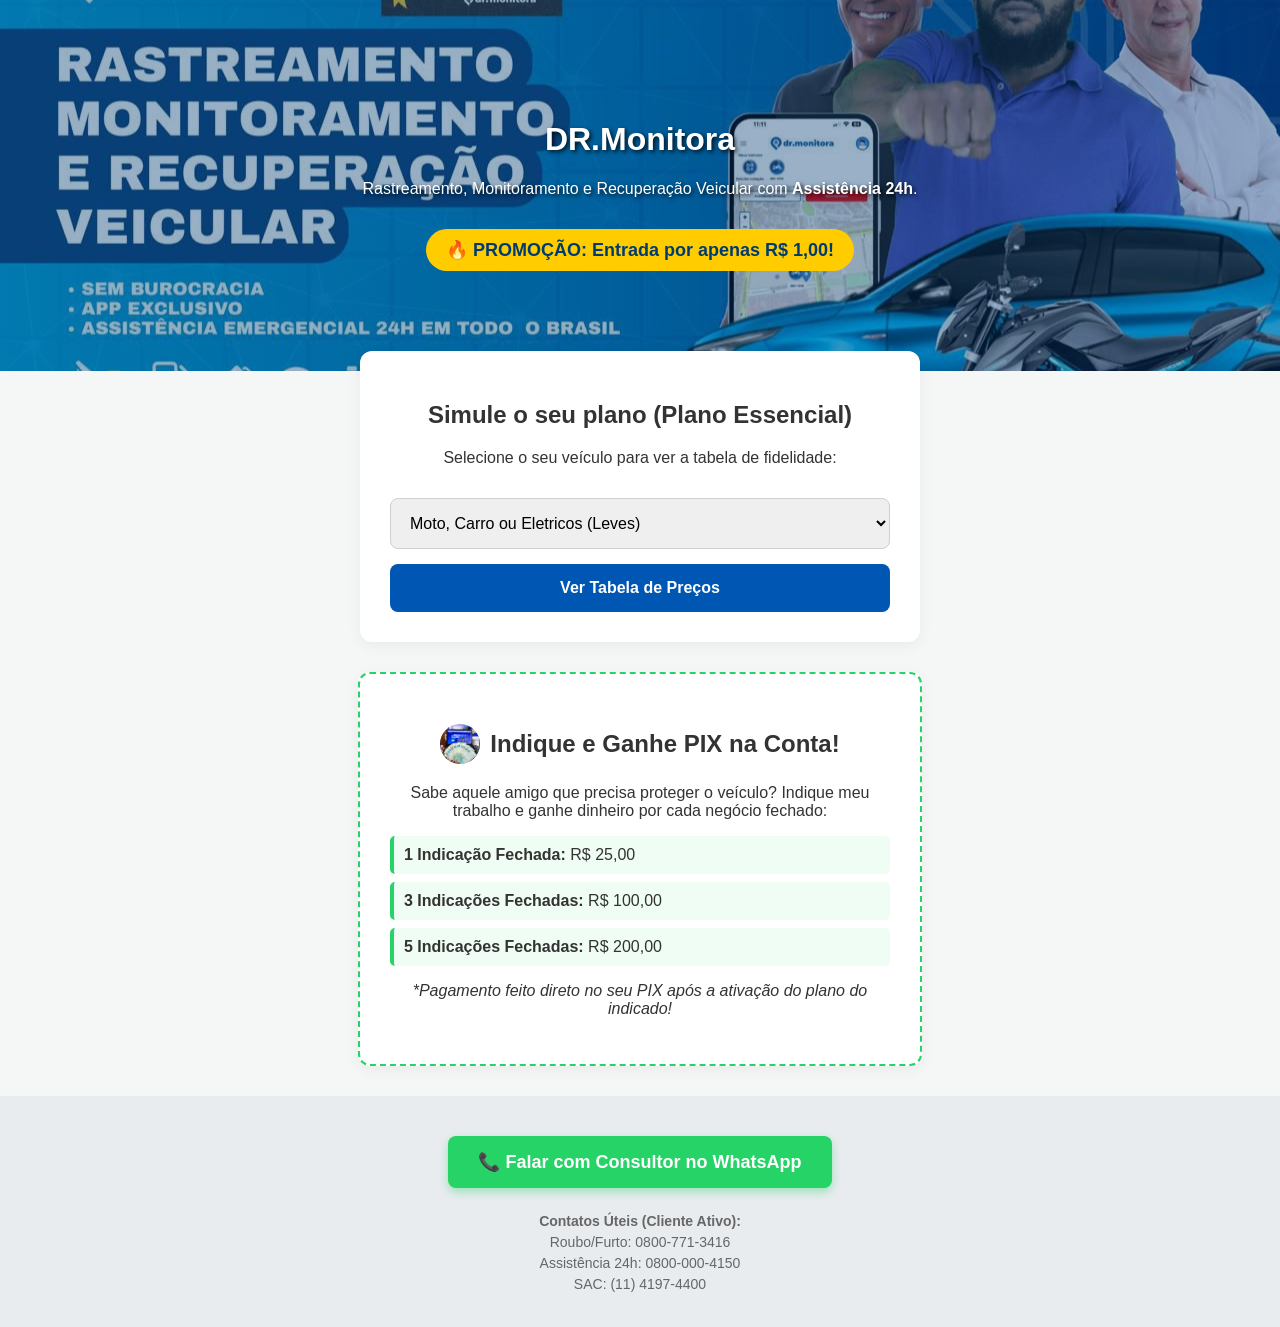
==== index.html @ 3dd0b063 "Add files via upload" ====
<!DOCTYPE html>
<html lang="pt-BR">
<head>
    <meta charset="UTF-8">
    <meta name="viewport" content="width=device-width, initial-scale=1.0">
    <title>DR.Monitora | Consultor de Vendas</title>
    <link rel="stylesheet" href="style.css">
</head>
<body>

    <header>
        <div class="header-content">
            <h1>DR.Monitora</h1>
            <p>Rastreamento, Monitoramento e Recuperação Veicular com <strong>Assistência 24h</strong>.</p>
            <div class="badge-promocao">🔥 PROMOÇÃO: Entrada por apenas R$ 1,00!</div>
        </div>
    </header>

    <section class="card-simulador">
        <h2>Simule o seu plano (Plano Essencial)</h2>
        <p>Selecione o seu veículo para ver a tabela de fidelidade:</p>
        
        <select id="tipoVeiculo">
            <option value="leves">Moto, Carro ou Eletricos (Leves)</option>
            <option value="utilitarios">Picapes, SUVs e Caminhonetes</option>
            <option value="vans">Micro-ônibus, Vans e Furgões</option>
        </select>
        
        <button onclick="simularPlanos()">Ver Tabela de Preços</button>
    </section>

    <section id="areaPlanos"></section>

    <section class="card-indique">
        <h2 style="display: flex; align-items: center; justify-content: center; gap: 10px;">
            <img src="icone-pix.jpeg" alt="Ícone PIX" style="width: 40px; height: 40px; border-radius: 50%; object-fit: cover;">
            Indique e Ganhe PIX na Conta!
        </h2>
        <p>Sabe aquele amigo que precisa proteger o veículo? Indique meu trabalho e ganhe dinheiro por cada negócio fechado:</p>
        <ul>
            <li><strong>1 Indicação Fechada:</strong> R$ 25,00</li>
            <li><strong>3 Indicações Fechadas:</strong> R$ 100,00</li>
            <li><strong>5 Indicações Fechadas:</strong> R$ 200,00</li>
        </ul>
        <p><em>*Pagamento feito direto no seu PIX após a ativação do plano do indicado!</em></p>
    </section>

    <footer>
        <a href="#" class="btn-whatsapp">📞 Falar com Consultor no WhatsApp</a>
        <div class="telefones-uteis">
            <p><strong>Contatos Úteis (Cliente Ativo):</strong></p>
            <p>Roubo/Furto: 0800-771-3416</p>
            <p>Assistência 24h: 0800-000-4150</p>
            <p>SAC: (11) 4197-4400</p>
        </div>
    </footer>

    <script src="script.js"></script>
</body>
</html>
---- style.css ----
body {
    font-family: 'Segoe UI', Tahoma, Geneva, Verdana, sans-serif;
    background-color: #f4f7f6;
    color: #333;
    text-align: center;
    margin: 0;
    padding: 0;
}

header {
    background-color: #003b70;
    background-image: url('banner-topo.jpeg');
    background-size: cover;
    background-position: center;
    color: white;
    padding: 100px 20px;
    position: relative;
}

header .header-content {
    position: relative;
    z-index: 2;
    text-shadow: 2px 2px 4px rgba(0,0,0,0.8);
}

header::after {
    content: '';
    position: absolute;
    top: 0; left: 0; width: 100%; height: 100%;
    background-color: rgba(0, 59, 112, 0.4);
    z-index: 1;
}

.badge-promocao {
    background-color: #ffcc00;
    color: #003b70;
    display: inline-block;
    padding: 10px 20px;
    border-radius: 30px;
    font-weight: bold;
    margin-top: 15px;
    font-size: 18px;
    text-shadow: none;
}

.card-simulador, .card-indique {
    background: white;
    padding: 30px;
    border-radius: 12px;
    box-shadow: 0 4px 15px rgba(0,0,0,0.05);
    max-width: 500px;
    margin: -20px auto 30px auto;
    position: relative;
    z-index: 10;
}

.card-indique {
    margin-top: 20px;
    border: 2px dashed #25D366;
}

.card-indique ul {
    text-align: left;
    list-style: none;
    padding: 0;
}

.card-indique li {
    background: #f0fdf4;
    margin: 8px 0;
    padding: 10px;
    border-radius: 5px;
    border-left: 4px solid #25D366;
}

select, button {
    width: 100%;
    padding: 15px;
    margin-top: 15px;
    border-radius: 8px;
    border: 1px solid #ccd0d5;
    font-size: 16px;
    box-sizing: border-box;
}

button {
    background-color: #0056b3;
    color: white;
    border: none;
    cursor: pointer;
    font-weight: bold;
    transition: 0.3s;
}

button:hover {
    background-color: #004494;
}

.btn-whatsapp {
    display: inline-block;
    background-color: #25D366;
    color: white;
    padding: 15px 30px;
    text-decoration: none;
    border-radius: 8px;
    font-weight: bold;
    font-size: 18px;
    margin-top: 10px;
    box-shadow: 0 4px 10px rgba(37, 211, 102, 0.4);
    transition: 0.3s;
}

.btn-whatsapp:hover {
    background-color: #1ebe57;
}

footer {
    padding: 30px 20px;
    background-color: #e9ecef;
}

.telefones-uteis {
    margin-top: 25px;
    font-size: 14px;
    color: #666;
}

.telefones-uteis p {
    margin: 5px 0;
}
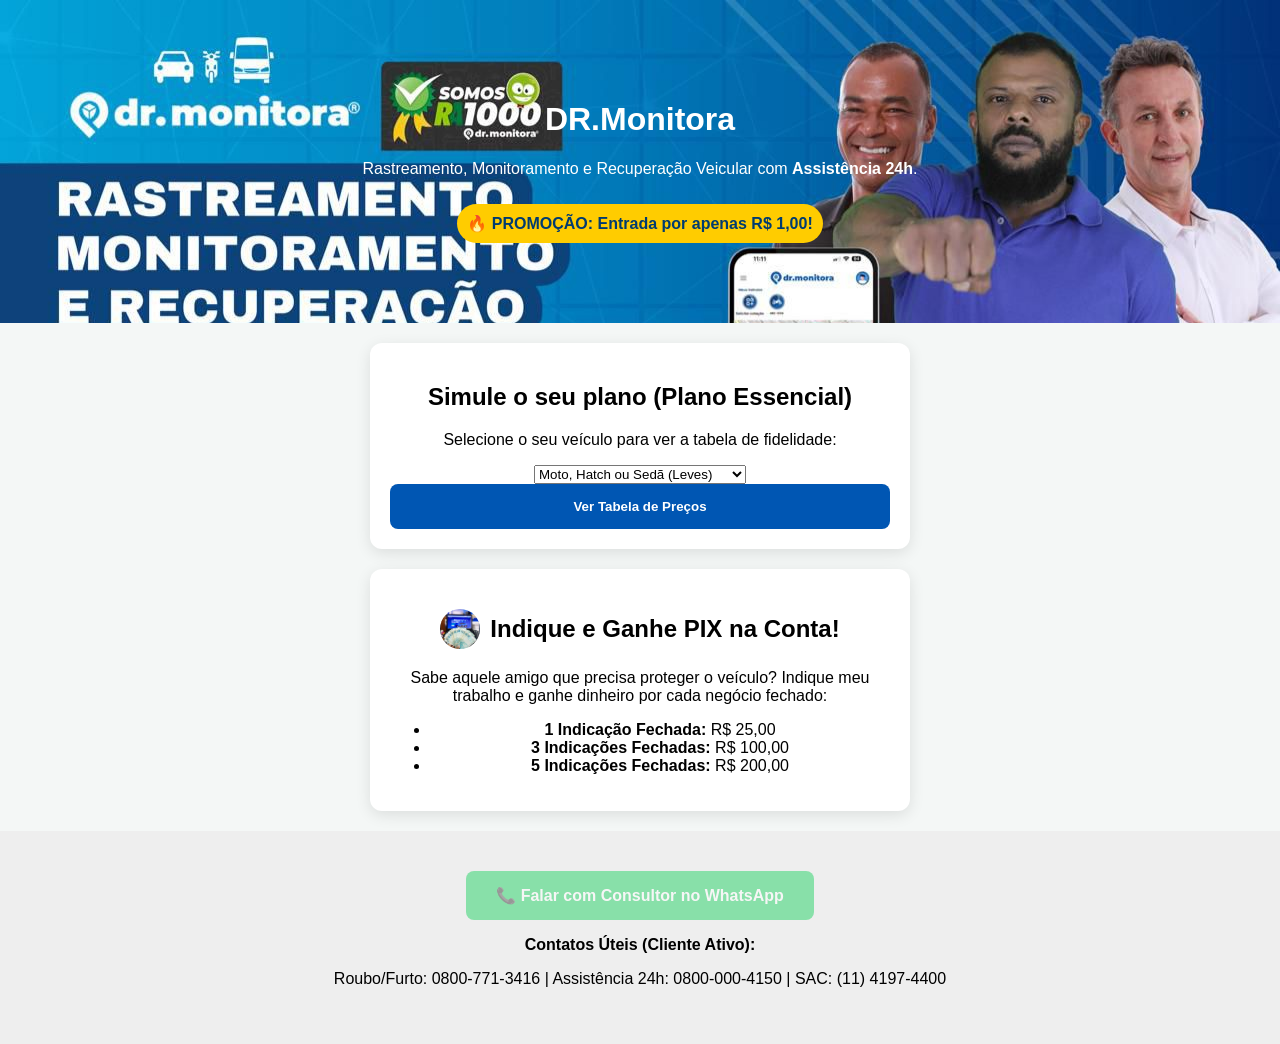
==== commit bf6265db: "Add files via upload" ====
--- a/index.html
+++ b/index.html
@@ -19,13 +19,11 @@
     <section class="card-simulador">
         <h2>Simule o seu plano (Plano Essencial)</h2>
         <p>Selecione o seu veículo para ver a tabela de fidelidade:</p>
-        
         <select id="tipoVeiculo">
-            <option value="leves">Moto, Carro ou Eletricos (Leves)</option>
+            <option value="leves">Moto, Hatch ou Sedã (Leves)</option>
             <option value="utilitarios">Picapes, SUVs e Caminhonetes</option>
             <option value="vans">Micro-ônibus, Vans e Furgões</option>
         </select>
-        
         <button onclick="simularPlanos()">Ver Tabela de Preços</button>
     </section>
 
@@ -42,16 +40,13 @@
             <li><strong>3 Indicações Fechadas:</strong> R$ 100,00</li>
             <li><strong>5 Indicações Fechadas:</strong> R$ 200,00</li>
         </ul>
-        <p><em>*Pagamento feito direto no seu PIX após a ativação do plano do indicado!</em></p>
     </section>
 
     <footer>
-        <a href="#" class="btn-whatsapp">📞 Falar com Consultor no WhatsApp</a>
+        <a id="linkWhatsapp" class="btn-whatsapp">📞 Falar com Consultor no WhatsApp</a>
         <div class="telefones-uteis">
             <p><strong>Contatos Úteis (Cliente Ativo):</strong></p>
-            <p>Roubo/Furto: 0800-771-3416</p>
-            <p>Assistência 24h: 0800-000-4150</p>
-            <p>SAC: (11) 4197-4400</p>
+            <p>Roubo/Furto: 0800-771-3416 | Assistência 24h: 0800-000-4150 | SAC: (11) 4197-4400</p>
         </div>
     </footer>
 
--- a/style.css
+++ b/style.css
@@ -1,130 +1,11 @@
-body {
-    font-family: 'Segoe UI', Tahoma, Geneva, Verdana, sans-serif;
-    background-color: #f4f7f6;
-    color: #333;
-    text-align: center;
-    margin: 0;
-    padding: 0;
+body { font-family: 'Segoe UI', sans-serif; background-color: #f4f7f6; text-align: center; margin: 0; padding: 0; }
+header { background-color: #003b70; background-image: url('banner-topo.jpeg'); background-size: cover; padding: 80px 20px; color: white; position: relative; }
+.card-simulador, .card-indique { background: white; padding: 20px; border-radius: 12px; max-width: 500px; margin: 20px auto; box-shadow: 0 4px 15px rgba(0,0,0,0.1); }
+button { width: 100%; padding: 15px; background: #0056b3; color: white; border: none; border-radius: 8px; cursor: pointer; font-weight: bold; }
+.btn-whatsapp { 
+    display: inline-block; background-color: #25D366; color: white; padding: 15px 30px; 
+    border-radius: 8px; text-decoration: none; font-weight: bold; cursor: pointer;
+    opacity: 0.5; pointer-events: none; transition: 0.3s;
 }
-
-header {
-    background-color: #003b70;
-    background-image: url('banner-topo.jpeg');
-    background-size: cover;
-    background-position: center;
-    color: white;
-    padding: 100px 20px;
-    position: relative;
-}
-
-header .header-content {
-    position: relative;
-    z-index: 2;
-    text-shadow: 2px 2px 4px rgba(0,0,0,0.8);
-}
-
-header::after {
-    content: '';
-    position: absolute;
-    top: 0; left: 0; width: 100%; height: 100%;
-    background-color: rgba(0, 59, 112, 0.4);
-    z-index: 1;
-}
-
-.badge-promocao {
-    background-color: #ffcc00;
-    color: #003b70;
-    display: inline-block;
-    padding: 10px 20px;
-    border-radius: 30px;
-    font-weight: bold;
-    margin-top: 15px;
-    font-size: 18px;
-    text-shadow: none;
-}
-
-.card-simulador, .card-indique {
-    background: white;
-    padding: 30px;
-    border-radius: 12px;
-    box-shadow: 0 4px 15px rgba(0,0,0,0.05);
-    max-width: 500px;
-    margin: -20px auto 30px auto;
-    position: relative;
-    z-index: 10;
-}
-
-.card-indique {
-    margin-top: 20px;
-    border: 2px dashed #25D366;
-}
-
-.card-indique ul {
-    text-align: left;
-    list-style: none;
-    padding: 0;
-}
-
-.card-indique li {
-    background: #f0fdf4;
-    margin: 8px 0;
-    padding: 10px;
-    border-radius: 5px;
-    border-left: 4px solid #25D366;
-}
-
-select, button {
-    width: 100%;
-    padding: 15px;
-    margin-top: 15px;
-    border-radius: 8px;
-    border: 1px solid #ccd0d5;
-    font-size: 16px;
-    box-sizing: border-box;
-}
-
-button {
-    background-color: #0056b3;
-    color: white;
-    border: none;
-    cursor: pointer;
-    font-weight: bold;
-    transition: 0.3s;
-}
-
-button:hover {
-    background-color: #004494;
-}
-
-.btn-whatsapp {
-    display: inline-block;
-    background-color: #25D366;
-    color: white;
-    padding: 15px 30px;
-    text-decoration: none;
-    border-radius: 8px;
-    font-weight: bold;
-    font-size: 18px;
-    margin-top: 10px;
-    box-shadow: 0 4px 10px rgba(37, 211, 102, 0.4);
-    transition: 0.3s;
-}
-
-.btn-whatsapp:hover {
-    background-color: #1ebe57;
-}
-
-footer {
-    padding: 30px 20px;
-    background-color: #e9ecef;
-}
-
-.telefones-uteis {
-    margin-top: 25px;
-    font-size: 14px;
-    color: #666;
-}
-
-.telefones-uteis p {
-    margin: 5px 0;
-}+footer { padding: 40px; background: #eee; }
+.badge-promocao { background: #ffcc00; color: #003b70; padding: 10px; border-radius: 30px; display: inline-block; font-weight: bold; margin-top: 10px; }
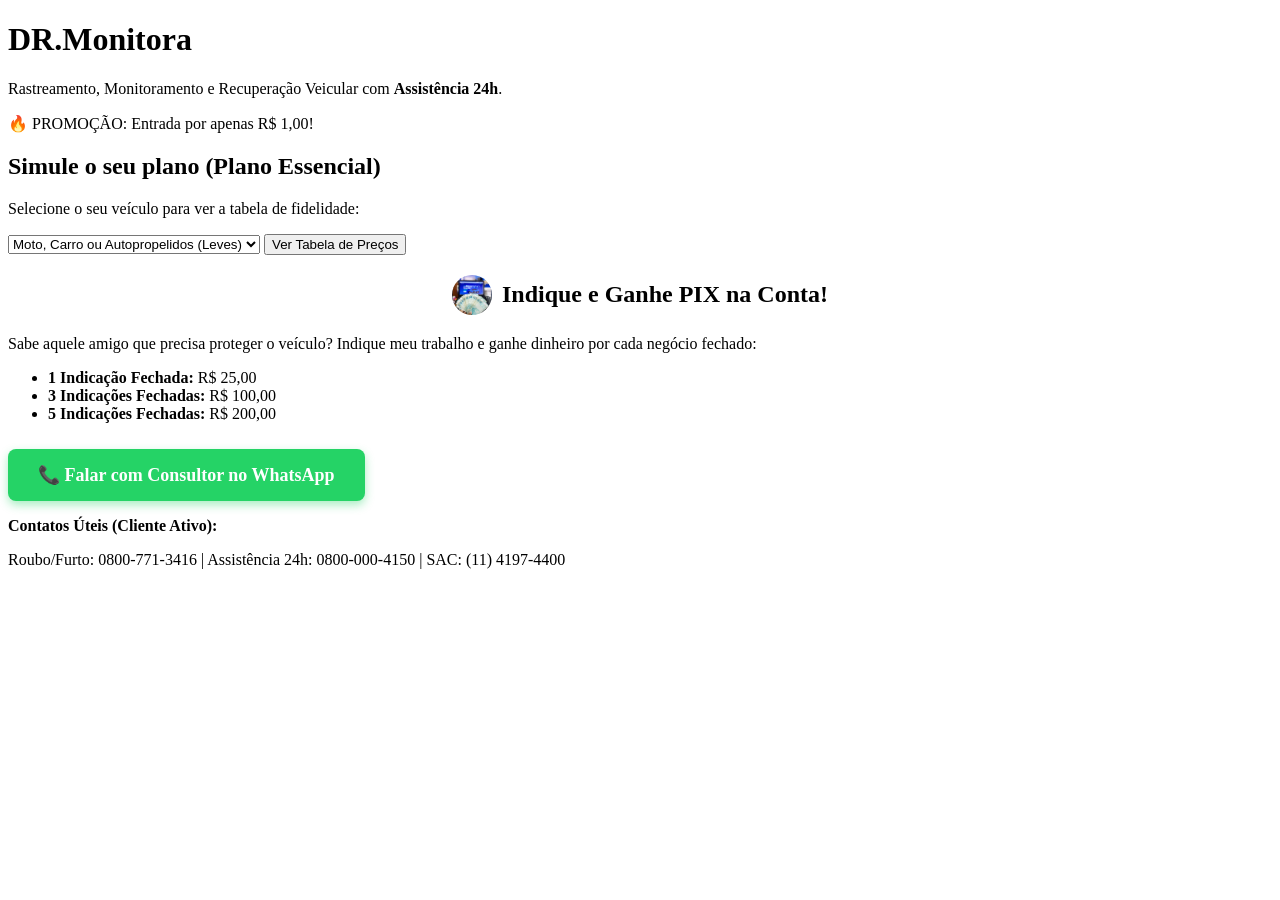
==== commit f79aa7cd: "Add files via upload" ====
--- a/index.html
+++ b/index.html
@@ -20,7 +20,7 @@
         <h2>Simule o seu plano (Plano Essencial)</h2>
         <p>Selecione o seu veículo para ver a tabela de fidelidade:</p>
         <select id="tipoVeiculo">
-            <option value="leves">Moto, Hatch ou Sedã (Leves)</option>
+            <option value="leves">Moto, Carro ou Autopropelidos (Leves)</option>
             <option value="utilitarios">Picapes, SUVs e Caminhonetes</option>
             <option value="vans">Micro-ônibus, Vans e Furgões</option>
         </select>
--- a/style.css
+++ b/style.css
@@ -1,11 +1,22 @@
-body { font-family: 'Segoe UI', sans-serif; background-color: #f4f7f6; text-align: center; margin: 0; padding: 0; }
-header { background-color: #003b70; background-image: url('banner-topo.jpeg'); background-size: cover; padding: 80px 20px; color: white; position: relative; }
-.card-simulador, .card-indique { background: white; padding: 20px; border-radius: 12px; max-width: 500px; margin: 20px auto; box-shadow: 0 4px 15px rgba(0,0,0,0.1); }
-button { width: 100%; padding: 15px; background: #0056b3; color: white; border: none; border-radius: 8px; cursor: pointer; font-weight: bold; }
-.btn-whatsapp { 
-    display: inline-block; background-color: #25D366; color: white; padding: 15px 30px; 
-    border-radius: 8px; text-decoration: none; font-weight: bold; cursor: pointer;
-    opacity: 0.5; pointer-events: none; transition: 0.3s;
+.btn-whatsapp {
+    display: inline-block;
+    background-color: #25D366;
+    color: white;
+    padding: 15px 30px;
+    border-radius: 8px;
+    font-weight: bold;
+    font-size: 18px;
+    margin-top: 10px;
+    box-shadow: 0 4px 10px rgba(37, 211, 102, 0.4);
+    
+    /* Isso garante que o mouse mude para a mãozinha de link */
+    cursor: pointer; 
+    
+    /* Vamos tirar o "pointer-events: none" para ele ser clicável desde o início, 
+       mas vamos controlar isso no JavaScript */
+    transition: 0.3s;
 }
-footer { padding: 40px; background: #eee; }
-.badge-promocao { background: #ffcc00; color: #003b70; padding: 10px; border-radius: 30px; display: inline-block; font-weight: bold; margin-top: 10px; }+
+.btn-whatsapp:hover {
+    background-color: #1ebe57;
+}
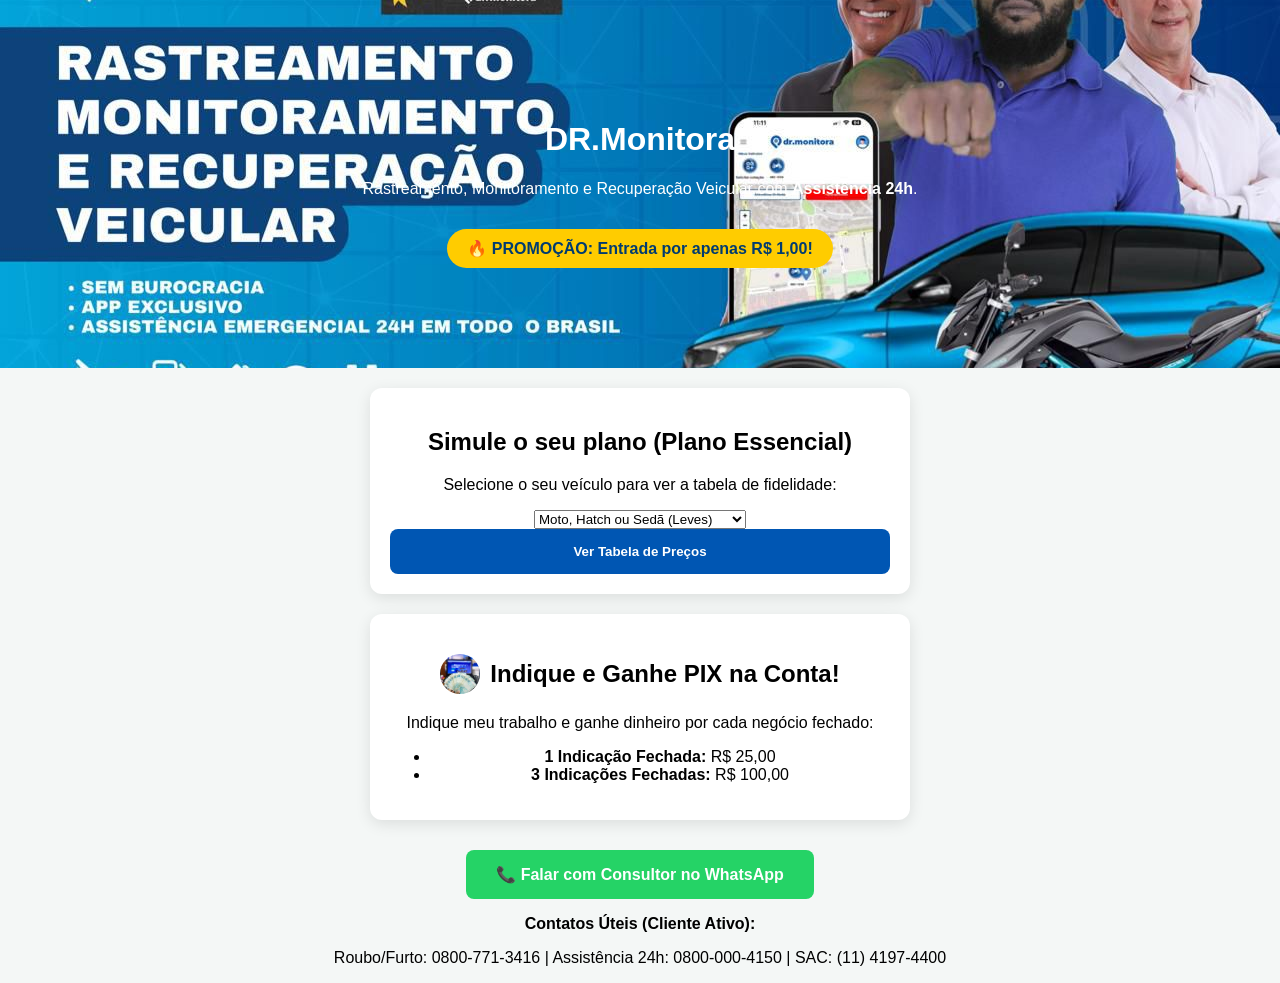
==== commit 74198def: "Add files via upload" ====
--- a/index.html
+++ b/index.html
@@ -20,7 +20,7 @@
         <h2>Simule o seu plano (Plano Essencial)</h2>
         <p>Selecione o seu veículo para ver a tabela de fidelidade:</p>
         <select id="tipoVeiculo">
-            <option value="leves">Moto, Carro ou Autopropelidos (Leves)</option>
+            <option value="leves">Moto, Hatch ou Sedã (Leves)</option>
             <option value="utilitarios">Picapes, SUVs e Caminhonetes</option>
             <option value="vans">Micro-ônibus, Vans e Furgões</option>
         </select>
@@ -34,11 +34,10 @@
             <img src="icone-pix.jpeg" alt="Ícone PIX" style="width: 40px; height: 40px; border-radius: 50%; object-fit: cover;">
             Indique e Ganhe PIX na Conta!
         </h2>
-        <p>Sabe aquele amigo que precisa proteger o veículo? Indique meu trabalho e ganhe dinheiro por cada negócio fechado:</p>
+        <p>Indique meu trabalho e ganhe dinheiro por cada negócio fechado:</p>
         <ul>
             <li><strong>1 Indicação Fechada:</strong> R$ 25,00</li>
             <li><strong>3 Indicações Fechadas:</strong> R$ 100,00</li>
-            <li><strong>5 Indicações Fechadas:</strong> R$ 200,00</li>
         </ul>
     </section>
 
--- a/style.css
+++ b/style.css
@@ -1,22 +1,6 @@
-.btn-whatsapp {
-    display: inline-block;
-    background-color: #25D366;
-    color: white;
-    padding: 15px 30px;
-    border-radius: 8px;
-    font-weight: bold;
-    font-size: 18px;
-    margin-top: 10px;
-    box-shadow: 0 4px 10px rgba(37, 211, 102, 0.4);
-    
-    /* Isso garante que o mouse mude para a mãozinha de link */
-    cursor: pointer; 
-    
-    /* Vamos tirar o "pointer-events: none" para ele ser clicável desde o início, 
-       mas vamos controlar isso no JavaScript */
-    transition: 0.3s;
-}
-
-.btn-whatsapp:hover {
-    background-color: #1ebe57;
-}+body { font-family: 'Segoe UI', Tahoma, sans-serif; background-color: #f4f7f6; text-align: center; margin: 0; padding: 0; }
+header { background-color: #003b70; background-image: url('banner-topo.jpeg'); background-size: cover; background-position: center; padding: 100px 20px; color: white; position: relative; }
+.card-simulador, .card-indique { background: white; padding: 20px; border-radius: 12px; max-width: 500px; margin: 20px auto; box-shadow: 0 4px 15px rgba(0,0,0,0.1); }
+button { width: 100%; padding: 15px; background: #0056b3; color: white; border: none; border-radius: 8px; cursor: pointer; font-weight: bold; }
+.btn-whatsapp { display: inline-block; background-color: #25D366; color: white; padding: 15px 30px; border-radius: 8px; text-decoration: none; font-weight: bold; cursor: pointer; margin-top: 10px; }
+.badge-promocao { background: #ffcc00; color: #003b70; padding: 10px 20px; border-radius: 30px; display: inline-block; font-weight: bold; margin-top: 15px; }
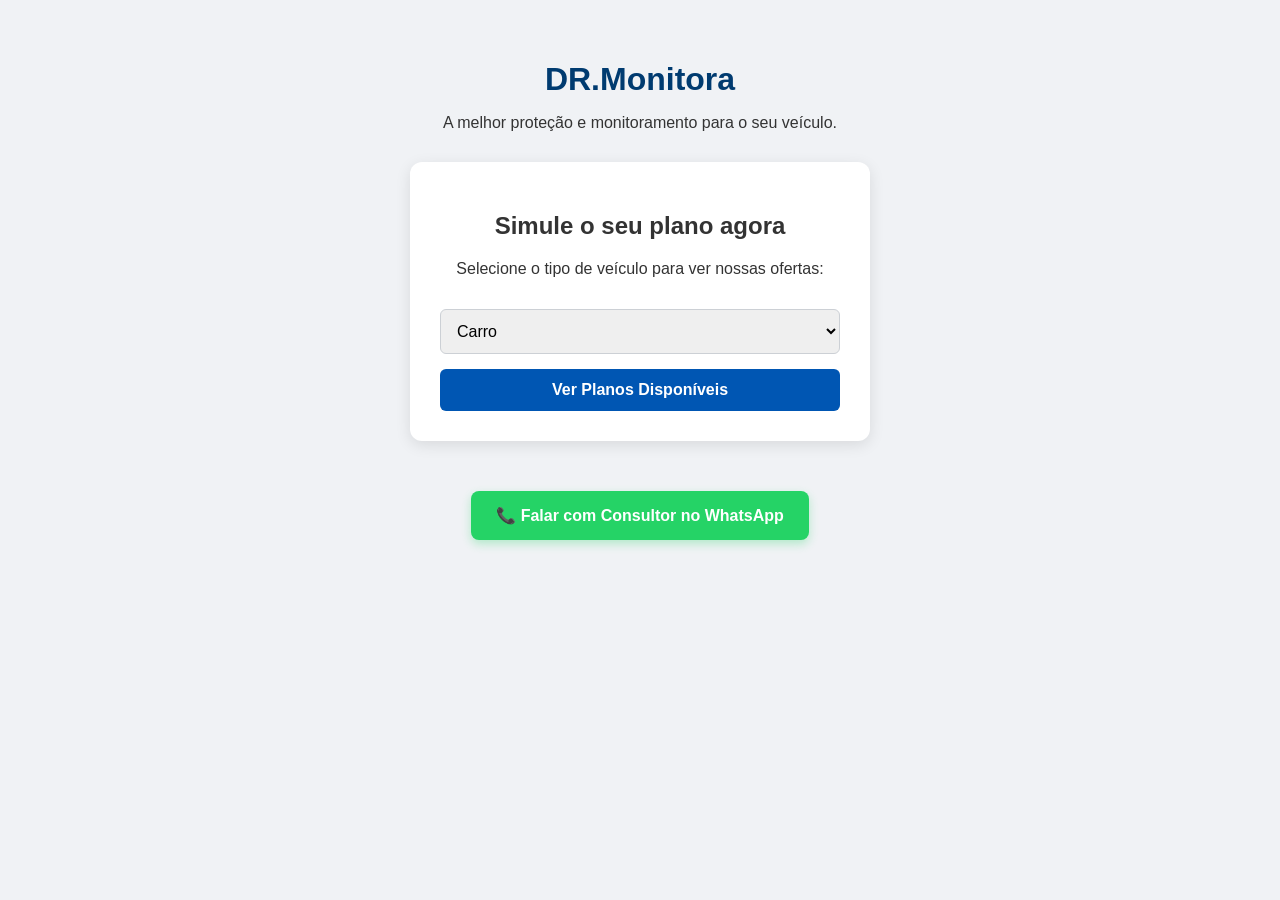
==== commit ab0e6ff0: "Add files via upload" ====
--- a/index.html
+++ b/index.html
@@ -3,7 +3,7 @@
 <head>
     <meta charset="UTF-8">
     <meta name="viewport" content="width=device-width, initial-scale=1.0">
-    <title>DR.Monitora | Consultor de Vendas</title>
+    <title>DR.Monitora</title>
     <link rel="stylesheet" href="style.css">
 </head>
 <body>
@@ -11,42 +11,26 @@
     <header>
         <div class="header-content">
             <h1>DR.Monitora</h1>
-            <p>Rastreamento, Monitoramento e Recuperação Veicular com <strong>Assistência 24h</strong>.</p>
-            <div class="badge-promocao">🔥 PROMOÇÃO: Entrada por apenas R$ 1,00!</div>
+            <p>A melhor proteção e monitoramento para o seu veículo.</p>
         </div>
     </header>
 
     <section class="card-simulador">
-        <h2>Simule o seu plano (Plano Essencial)</h2>
-        <p>Selecione o seu veículo para ver a tabela de fidelidade:</p>
+        <h2>Simule o seu plano agora</h2>
+        <p>Selecione o tipo de veículo para ver nossas ofertas:</p>
+        
         <select id="tipoVeiculo">
-            <option value="leves">Moto, Hatch ou Sedã (Leves)</option>
-            <option value="utilitarios">Picapes, SUVs e Caminhonetes</option>
-            <option value="vans">Micro-ônibus, Vans e Furgões</option>
+            <option value="carro">Carro</option>
+            <option value="moto">Moto</option>
         </select>
-        <button onclick="simularPlanos()">Ver Tabela de Preços</button>
+        
+        <button onclick="simularPlanos()">Ver Planos Disponíveis</button>
     </section>
 
     <section id="areaPlanos"></section>
 
-    <section class="card-indique">
-        <h2 style="display: flex; align-items: center; justify-content: center; gap: 10px;">
-            <img src="icone-pix.jpeg" alt="Ícone PIX" style="width: 40px; height: 40px; border-radius: 50%; object-fit: cover;">
-            Indique e Ganhe PIX na Conta!
-        </h2>
-        <p>Indique meu trabalho e ganhe dinheiro por cada negócio fechado:</p>
-        <ul>
-            <li><strong>1 Indicação Fechada:</strong> R$ 25,00</li>
-            <li><strong>3 Indicações Fechadas:</strong> R$ 100,00</li>
-        </ul>
-    </section>
-
     <footer>
-        <a id="linkWhatsapp" class="btn-whatsapp">📞 Falar com Consultor no WhatsApp</a>
-        <div class="telefones-uteis">
-            <p><strong>Contatos Úteis (Cliente Ativo):</strong></p>
-            <p>Roubo/Furto: 0800-771-3416 | Assistência 24h: 0800-000-4150 | SAC: (11) 4197-4400</p>
-        </div>
+        <a href="#" class="btn-whatsapp">📞 Falar com Consultor no WhatsApp</a>
     </footer>
 
     <script src="script.js"></script>
--- a/style.css
+++ b/style.css
@@ -1,6 +1,55 @@
-body { font-family: 'Segoe UI', Tahoma, sans-serif; background-color: #f4f7f6; text-align: center; margin: 0; padding: 0; }
-header { background-color: #003b70; background-image: url('banner-topo.jpeg'); background-size: cover; background-position: center; padding: 100px 20px; color: white; position: relative; }
-.card-simulador, .card-indique { background: white; padding: 20px; border-radius: 12px; max-width: 500px; margin: 20px auto; box-shadow: 0 4px 15px rgba(0,0,0,0.1); }
-button { width: 100%; padding: 15px; background: #0056b3; color: white; border: none; border-radius: 8px; cursor: pointer; font-weight: bold; }
-.btn-whatsapp { display: inline-block; background-color: #25D366; color: white; padding: 15px 30px; border-radius: 8px; text-decoration: none; font-weight: bold; cursor: pointer; margin-top: 10px; }
-.badge-promocao { background: #ffcc00; color: #003b70; padding: 10px 20px; border-radius: 30px; display: inline-block; font-weight: bold; margin-top: 15px; }+body {
+    font-family: 'Segoe UI', Tahoma, Geneva, Verdana, sans-serif;
+    background-color: #f0f2f5;
+    color: #333;
+    text-align: center;
+    margin: 0;
+    padding: 40px 20px;
+}
+
+header h1 { color: #003b70; margin-bottom: 5px; }
+
+.card-simulador {
+    background: white;
+    padding: 30px;
+    border-radius: 12px;
+    box-shadow: 0 4px 15px rgba(0,0,0,0.1);
+    max-width: 400px;
+    margin: 30px auto;
+}
+
+select, button {
+    width: 100%;
+    padding: 12px;
+    margin-top: 15px;
+    border-radius: 6px;
+    border: 1px solid #ccd0d5;
+    font-size: 16px;
+    box-sizing: border-box;
+}
+
+button {
+    background-color: #0056b3;
+    color: white;
+    border: none;
+    cursor: pointer;
+    font-weight: bold;
+    transition: 0.3s;
+}
+
+button:hover { background-color: #004494; }
+
+.btn-whatsapp {
+    display: inline-block;
+    background-color: #25D366;
+    color: white;
+    padding: 15px 25px;
+    text-decoration: none;
+    border-radius: 8px;
+    font-weight: bold;
+    margin-top: 20px;
+    box-shadow: 0 4px 10px rgba(37, 211, 102, 0.3);
+    transition: 0.3s;
+}
+
+.btn-whatsapp:hover { background-color: #1ebe57; }
